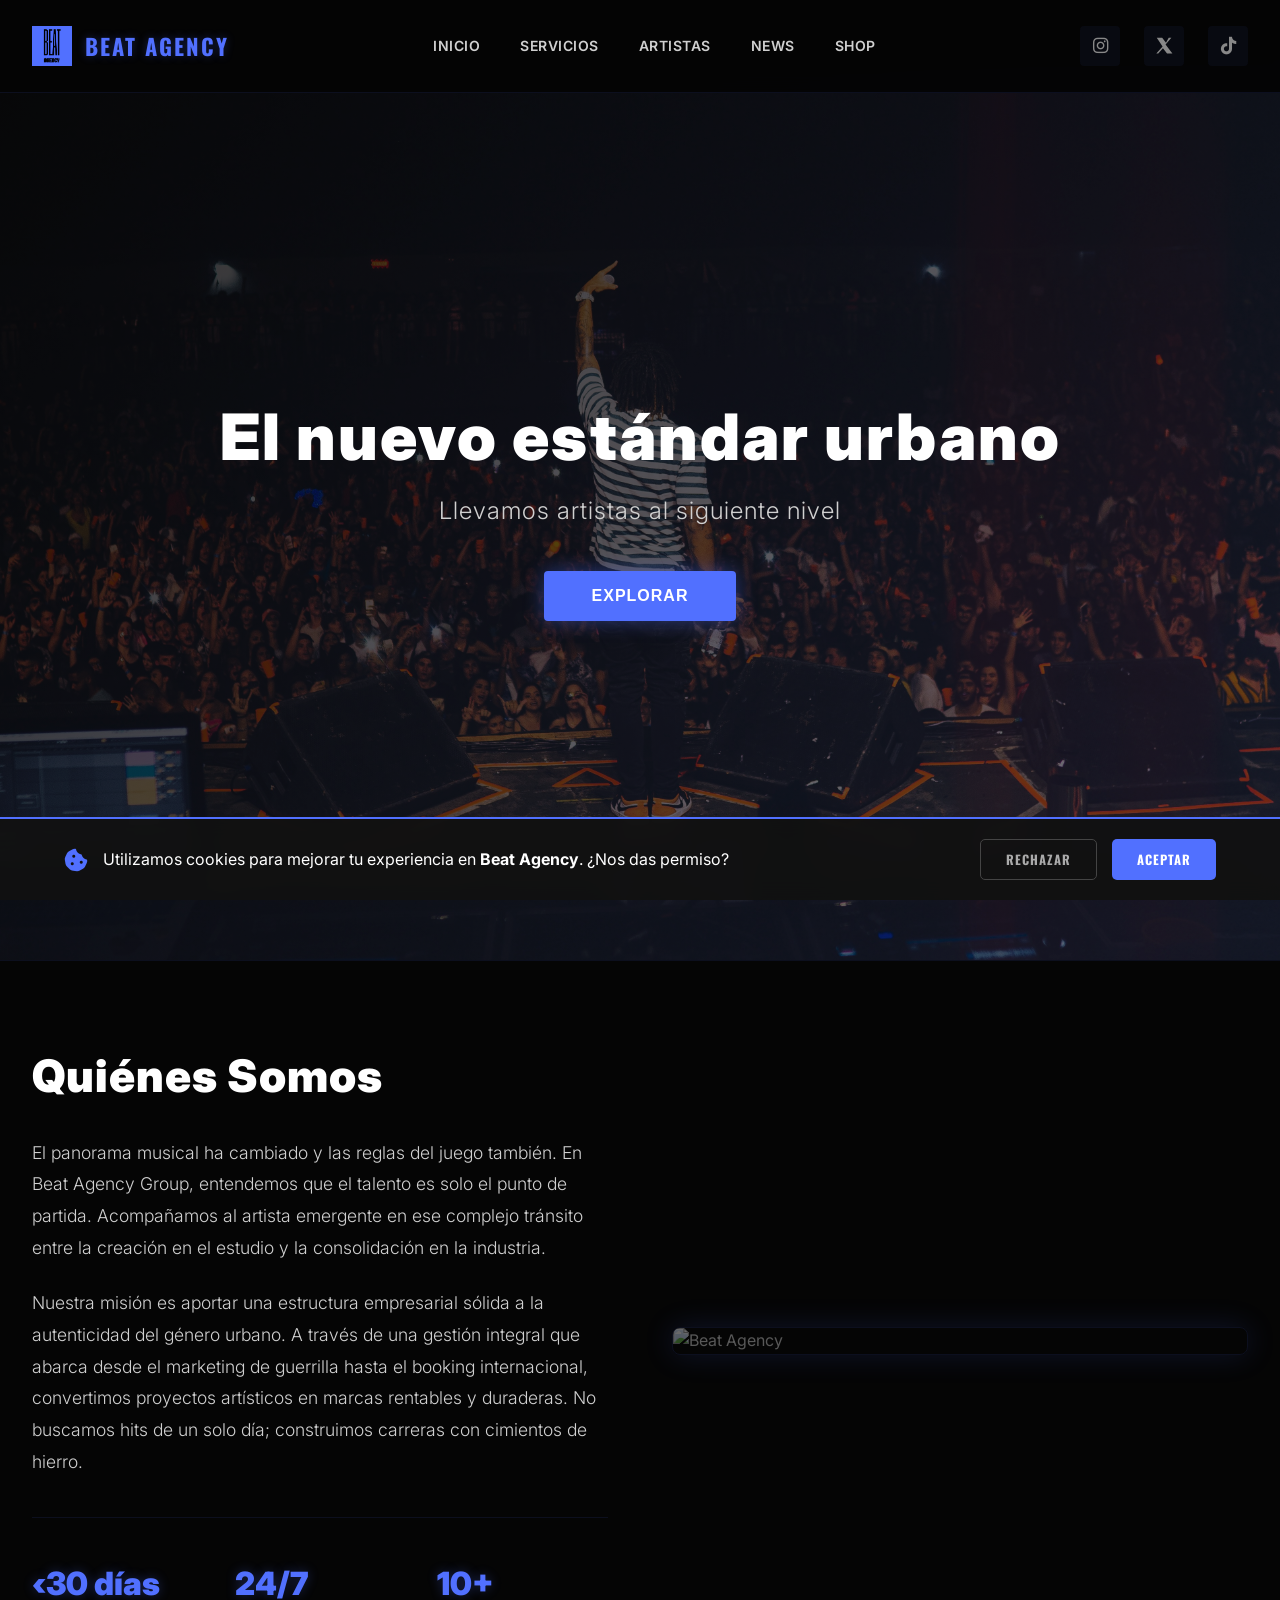
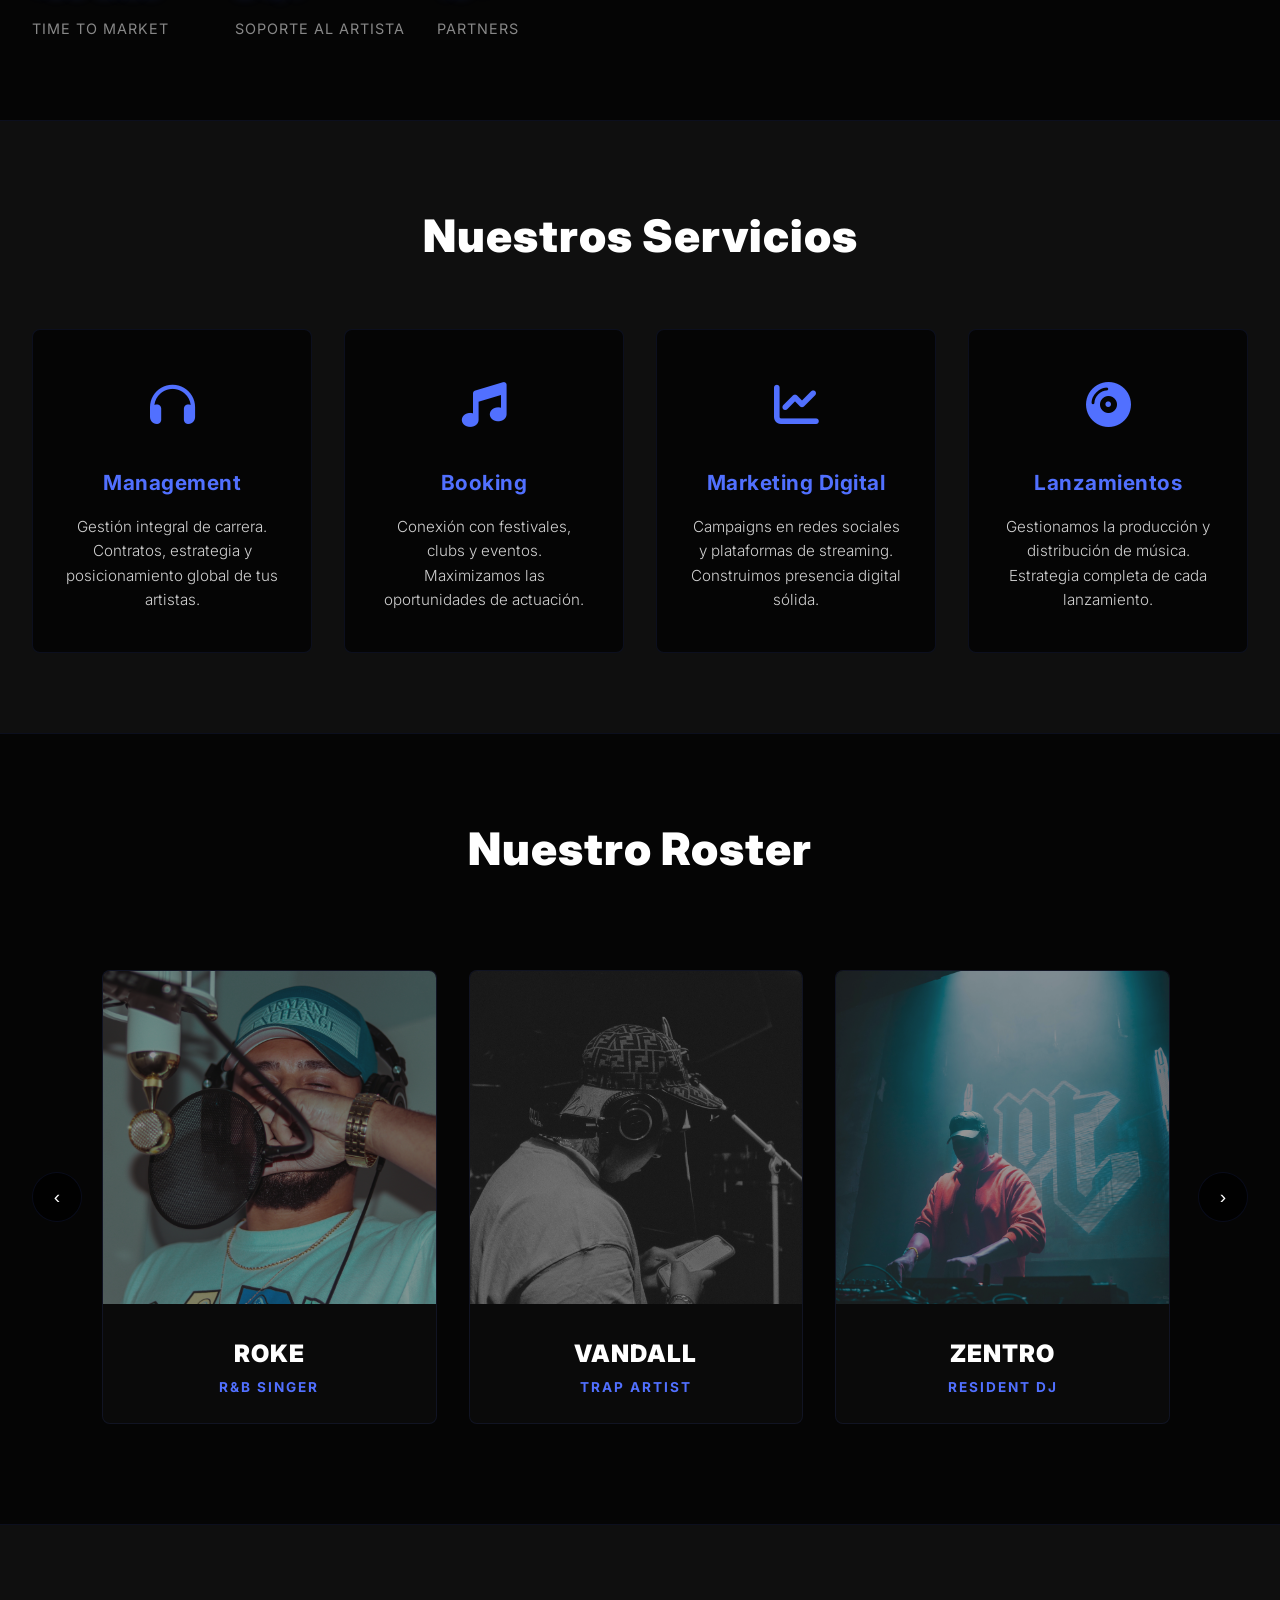
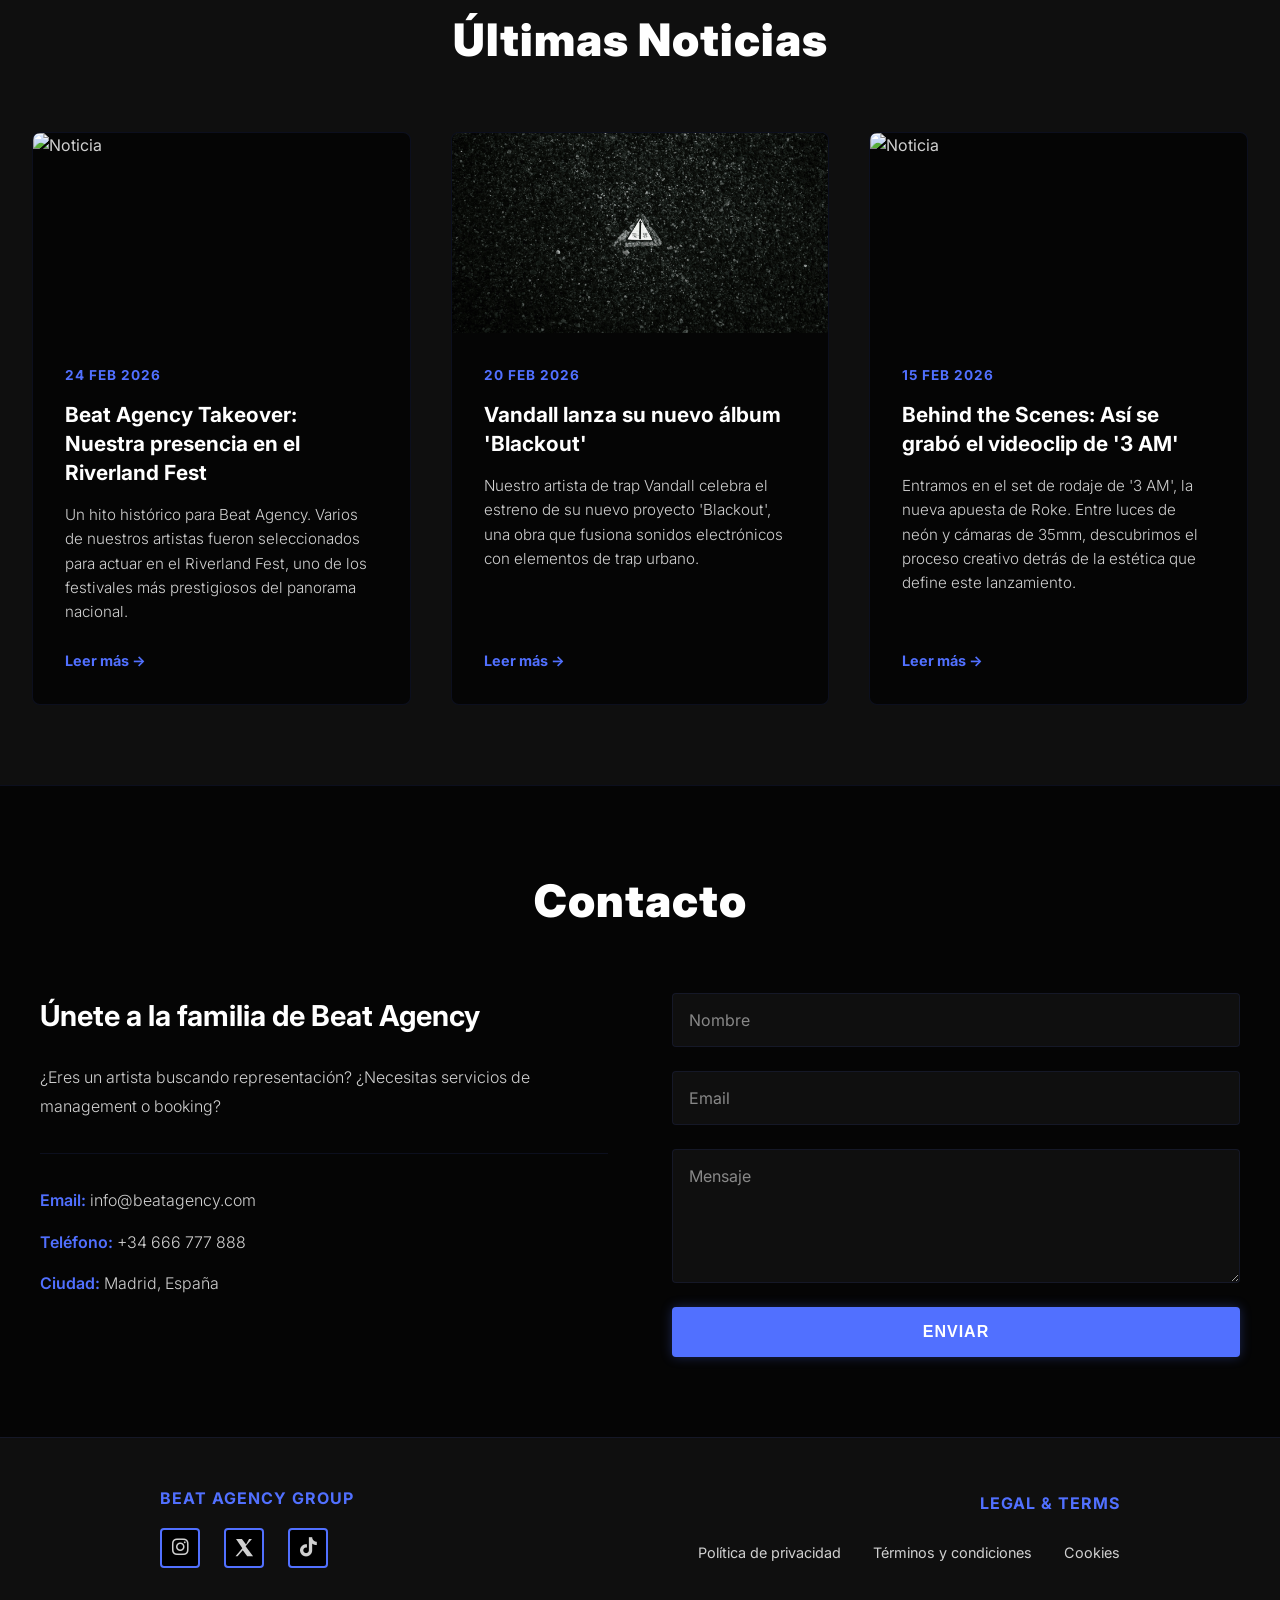
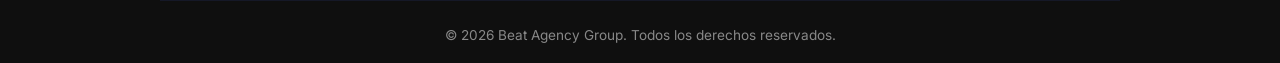
==== index.html @ 259084de "Create index.html" ====
<!DOCTYPE html>
<html lang="es">
<head>
  <meta charset="UTF-8">
  <meta name="viewport" content="width=device-width, initial-scale=1.0">
  <title>Beat Agency Group - Management Musical</title>
  <link href="https://fonts.googleapis.com/css2?family=Inter:wght@300;400;600;700;900&family=Montserrat:wght@300;400;600;700;900&family=Oswald:wght@400;700;900&display=swap" rel="stylesheet">
  <link rel="stylesheet" href="https://cdnjs.cloudflare.com/ajax/libs/font-awesome/6.4.0/css/all.min.css">
  <link rel="stylesheet" href="style3.css">
</head>
<body>
  <!-- Navigation -->
  <nav class="navbar">
    <div class="navbar-container">
      <!-- Logo Left -->
      <div class="navbar-logo-section">
        <a href="#hero" class="navbar-logo">
          <img src="/extras/logo.png" alt="Beat Agency Group" class="logo-img">
          <span class="logo-text">BEAT AGENCY</span>
        </a>
      </div>

      <!-- Menu Center -->
      <div class="navbar-menu-section">
        <input type="checkbox" id="hamburger-check" class="hamburger-check">
        <label for="hamburger-check" class="hamburger">
          <span></span>
          <span></span>
          <span></span>
        </label>
        <nav class="navbar-menu" id="navbar-menu">
          <a href="#hero" class="navbar-link">Inicio</a>
          <a href="#services" class="navbar-link">Servicios</a>
          <a href="#roster" class="navbar-link">Artistas</a>
          <a href="#news" class="navbar-link">News</a>
          <a href="tienda/shop.html" class="navbar-link">Shop</a>
        </nav>
      </div>

      <!-- Social Icons Right -->
      <div class="navbar-social-section">
        <div class="social-icons">
          <a href="#" class="social-icon" title="Instagram">
            <i class="fab fa-instagram"></i>
          </a>
          <a href="#" class="social-icon" title="X">
            <svg class="x-icon" viewBox="0 0 24 24" fill="currentColor">
              <path d="M18.244 2.25h3.308l-7.227 8.26 8.502 11.24h-6.657l-5.07-6.614-5.848 6.614H2.88l7.732-8.835L3.432 2.25H10.14l4.734 6.236z"/>
            </svg>
          </a>
          <a href="#" class="social-icon" title="TikTok">
            <i class="fab fa-tiktok"></i>
          </a>
        </div>
      </div>
    </div>
  </nav>

  <!-- Hero Section -->
  <section class="hero" id="hero">
    <div class="hero-slider">
      <div class="hero-slide active" style="background-image: url('/extras/hero.jpg')"></div>
    </div>
    <div class="hero-overlay"></div>
    <div class="hero-content">
      <h1 class="hero-title">El nuevo estándar urbano</h1>
      <p class="hero-subtitle">Llevamos artistas al siguiente nivel</p>
      <button class="hero-cta">Explorar</button>
    </div>
  </section>

  <!-- About Section -->
  <section class="about" id="about">
    <div class="about-container">
      <div class="about-text">
        <h2>Quiénes Somos</h2>
        <p>El panorama musical ha cambiado y las reglas del juego también. En Beat Agency Group, entendemos que el talento es solo el punto de partida. Acompañamos al artista emergente en ese complejo tránsito entre la creación en el estudio y la consolidación en la industria.</p>
        <p>Nuestra misión es aportar una estructura empresarial sólida a la autenticidad del género urbano. A través de una gestión integral que abarca desde el marketing de guerrilla hasta el booking internacional, convertimos proyectos artísticos en marcas rentables y duraderas. No buscamos hits de un solo día; construimos carreras con cimientos de hierro.</p>
        <div class="about-stats">
          <div class="stat">
            <span class="stat-number">&lsaquo;30 días</span>
            <span class="stat-label">Time to market</span>
          </div>
          <div class="stat">
            <span class="stat-number">24/7</span>
            <span class="stat-label">Soporte al artista</span>
          </div>
          <div class="stat">
            <span class="stat-number">10+</span>
            <span class="stat-label">Partners</span>
          </div>
        </div>
      </div>
      <div class="about-image">
        <img src="extras/intro.jpg" alt="Beat Agency">
      </div>
    </div>
  </section>

  <!-- Services Section -->
  <section class="services" id="services">
    <div class="services-container">
      <h2>Nuestros Servicios</h2>
      <div class="services-grid">
        <div class="service-item">
          <div class="service-icon"><i class="fas fa-headphones"></i></div>
          <h3>Management</h3>
          <p>Gestión integral de carrera. Contratos, estrategia y posicionamiento global de tus artistas.</p>
        </div>
        <div class="service-item">
          <div class="service-icon"><i class="fas fa-music"></i></div>
          <h3>Booking</h3>
          <p>Conexión con festivales, clubs y eventos. Maximizamos las oportunidades de actuación.</p>
        </div>
        <div class="service-item">
          <div class="service-icon"><i class="fas fa-chart-line"></i></div>
          <h3>Marketing Digital</h3>
          <p>Campaigns en redes sociales y plataformas de streaming. Construimos presencia digital sólida.</p>
        </div>
        <div class="service-item">
          <div class="service-icon"><i class="fas fa-compact-disc"></i></div>
          <h3>Lanzamientos</h3>
          <p>Gestionamos la producción y distribución de música. Estrategia completa de cada lanzamiento.</p>
        </div>
      </div>
    </div>
  </section>

  <!-- Roster Section -->
  <section class="roster-section" id="roster">
    <div class="roster-container">
        <h2 class="roster-title">Nuestro Roster</h2>
        
        <div class="carousel-wrapper">
            <button class="nav-btn prev">‹</button>
            
            <div class="carousel-track">
                <div class="artist-card">
                    <img src="extras/artistas/cantante1.jpg" alt="Roke">
                    <div class="artist-info">
                        <h3>ROKE</h3>
                        <p>R&B Singer</p>
                    </div>
                </div>

                <div class="artist-card">
                    <img src="extras/artistas/cantante2.jpg" alt="Vandall">
                    <div class="artist-info">
                        <h3>VANDALL</h3>
                        <p>Trap Artist</p>
                    </div>
                </div>

                <div class="artist-card">
                    <img src="extras/artistas/cantante3.jpg" alt="Zentro">
                    <div class="artist-info">
                        <h3>ZENTRO</h3>
                        <p>Resident DJ</p>
                    </div>
                </div>

                <div class="artist-card">
                    <img src="extras/artistas/cantante4.jpg" alt="Vix">
                    <div class="artist-info">
                        <h3>VIX</h3>
                        <p>Resident DJ</p>
                    </div>
                </div>

                <div class="artist-card">
                    <img src="extras/artistas/cantante5.jpg" alt="DRK">
                    <div class="artist-info">
                        <h3>DRK</h3>
                        <p>Producer</p>
                    </div>
                </div>

                <div class="artist-card">
                    <img src="extras/artistas/cantante6.jpg" alt="Zayd">
                    <div class="artist-info">
                        <h3>ZAYD</h3>
                        <p>Producer</p>
                    </div>
                </div>
            </div>

            <button class="nav-btn next">›</button>
        </div>
    </div>
  </section>

  <!-- News Section -->
  <section class="news" id="news">
    <div class="news-container">
      <h2>Últimas Noticias</h2>
      <div class="news-grid">
        <article class="news-card">
          <div class="news-image">
            <img src="extras/noticias/noticias1.jpg" alt="Noticia">
          </div>
          <div class="news-content">
            <span class="news-date">24 Feb 2026</span>
            <h3>Beat Agency Takeover: Nuestra presencia en el Riverland Fest</h3>
            <p>Un hito histórico para Beat Agency. Varios de nuestros artistas fueron seleccionados para actuar en el Riverland Fest, uno de los festivales más prestigiosos del panorama nacional.</p>
            <a href="noticias/noticia1.html" class="news-link">Leer más →</a>
          </div>
        </article>
        <article class="news-card">
          <div class="news-image">
            <img src="extras/noticias/blackout.jpg" alt="Noticia">
          </div>
          <div class="news-content">
            <span class="news-date">20 Feb 2026</span>
            <h3>Vandall lanza su nuevo álbum 'Blackout'</h3>
            <p>Nuestro artista de trap Vandall celebra el estreno de su nuevo proyecto 'Blackout', una obra que fusiona sonidos electrónicos con elementos de trap urbano.</p>
            <a href="noticias/noticia2.html" class="news-link">Leer más →</a>
          </div>
        </article>
        <article class="news-card">
          <div class="news-image">
            <img src="extras/noticias/noticias2.jpg" alt="Noticia">
          </div>
          <div class="news-content">
            <span class="news-date">15 Feb 2026</span>
            <h3>Behind the Scenes: Así se grabó el videoclip de '3 AM'</h3>
            <p>Entramos en el set de rodaje de '3 AM', la nueva apuesta de Roke. Entre luces de neón y cámaras de 35mm, descubrimos el proceso creativo detrás de la estética que define este lanzamiento.</p>
            <a href="noticias/noticia3.html" class="news-link">Leer más →</a>
          </div>
        </article>
      </div>
    </div>
  </section>

  <!-- Contact Section -->
  <section class="contact" id="contact">
    <div class="contact-container">
      <h2>Contacto</h2>
      <div class="contact-content">
        <div class="contact-info">
          <h3>Únete a la familia de Beat Agency</h3>
          <p>¿Eres un artista buscando representación? ¿Necesitas servicios de management o booking?</p>
          <div class="contact-details">
            <p><strong>Email:</strong> info@beatagency.com</p>
            <p><strong>Teléfono:</strong> +34 666 777 888</p>
            <p><strong>Ciudad:</strong> Madrid, España</p>
          </div>
        </div>
        <form class="contact-form">
          <input type="text" placeholder="Nombre" required>
          <input type="email" placeholder="Email" required>
          <textarea placeholder="Mensaje" rows="5" required></textarea>
          <button type="submit" class="form-submit">Enviar</button>
        </form>
      </div>
    </div>
  </section>

  <!-- Footer -->
  <footer class="footer">
    <div class="footer-container">
      <div class="footer-content">
        <h4>Beat Agency Group</h4>
        <div class="footer-social">
          <a href="#" title="Instagram"><i class="fab fa-instagram"></i></a>
          <a href="#" title="X">
            <svg class="x-icon" viewBox="0 0 24 24" fill="currentColor">
              <path d="M18.244 2.25h3.308l-7.227 8.26 8.502 11.24h-6.657l-5.07-6.614-5.848 6.614H2.88l7.732-8.835L3.432 2.25H10.14l4.734 6.236z"/>
            </svg>
          </a>
          <a href="#" title="TikTok"><i class="fab fa-tiktok"></i></a>
        </div>
      </div>
      <div class="footer-legal">
      <h4>Legal & Terms</h4>
      <a href="javascript:void(0)" onclick="openModal('privacidad')">Política de privacidad</a>
      <a href="javascript:void(0)" onclick="openModal('terminos')">Términos y condiciones</a>
      <a href="javascript:void(0)" onclick="openModal('cookies')">Cookies</a>
    </div>

    <div id="legalModal" class="modal-flotante">
      <div class="modal-contenido">
        <span class="cerrar-btn" onclick="closeModal()">&times;</span>
        <div id="modalBody"></div>
      </div>
    </div>
    </div>
    <div class="footer-bottom">
      <p>&copy; 2026 Beat Agency Group. Todos los derechos reservados.</p>
    </div>
  </footer>

  <!--Cookies-->
  <div id="cookie-banner" class="cookie-overlay">
    <div class="cookie-content">
        <div class="cookie-text">
            <i class="fas fa-cookie-bite"></i>
            <p>Utilizamos cookies para mejorar tu experiencia en <strong>Beat Agency</strong>. ¿Nos das permiso?</p>
        </div>
        <div class="cookie-buttons">
            <button id="reject-cookies" class="btn-cookie secondary">Rechazar</button>
            <button id="accept-cookies" class="btn-cookie primary">Aceptar</button>
        </div>
    </div>
</div>

  <script src="script.js"></script>
</body>
</html>
---- style3.css ----
/* style3.css - Beat Agency Group (Eko-inspired structure with Beat identity) */

:root {
  --main-blue: #5170ff;
  --bg-dark: #050505;
  --bg-secondary: #0f0f0f;
  --bg-tertiary: #1a1a1a;
  --text-primary: #ffffff;
  --text-secondary: #d0d0d0;
  --text-muted: #888888;
  --border-subtle: rgba(81, 112, 255, 0.1);
  --shadow-blue: rgba(81, 112, 255, 0.15);
}

* {
  margin: 0;
  padding: 0;
  box-sizing: border-box;
}

html {
  scroll-behavior: smooth;
}

body {
  font-family: 'Inter', 'Montserrat', sans-serif;
  background-color: var(--bg-dark);
  color: var(--text-secondary);
  line-height: 1.6;
  overflow-x: hidden;
}

/* Navigation */
.navbar {
  position: fixed;
  top: 0;
  left: 0;
  right: 0;
  width: 100%;
  z-index: 10000;
  background: rgba(5, 5, 5, 0.95);
  backdrop-filter: blur(10px);
  border-bottom: 1px solid var(--border-subtle);
  padding: 1rem 0;
  transition: all 0.3s ease;
}

.navbar-container {
  max-width: 1400px;
  margin: 0 auto;
  padding: 0 2rem;
  display: flex;
  justify-content: space-between;
  align-items: center;
  height: 60px;
}

/* Logo Section - Left */
.navbar-logo-section {
  flex: 0 0 auto;
}

.navbar-logo {
  font-size: 1.8rem;
  font-weight: 900;
  letter-spacing: 3px;
  color: var(--main-blue);
  text-shadow: 0 0 10px rgba(81, 112, 255, 0.3);
  text-decoration: none;
  transition: all 0.3s ease;
  display: flex;
  align-items: center;
  gap: 0.8rem;
}

.navbar-logo:hover {
  text-shadow: 0 0 20px rgba(81, 112, 255, 0.6);
}

.logo-img {
  height: 40px;
  width: auto;
  max-width: 50px;
  object-fit: contain;
  transition: all 0.3s ease;
  filter: brightness(1);
}

.navbar-logo:hover .logo-img {
  filter: brightness(1.2) drop-shadow(0 0 8px rgba(81, 112, 255, 0.6));
}

.logo-text {
  font-family: 'Oswald', 'Inter', sans-serif;
  font-weight: 700;
  font-size: 1.4rem;
  letter-spacing: 2px;
  text-transform: uppercase;
  color: var(--main-blue);
  text-shadow: 0 0 10px rgba(81, 112, 255, 0.3);
}

.navbar-logo:hover .logo-text {
  text-shadow: 0 0 20px rgba(81, 112, 255, 0.6);
}

/* Menu Section - Center */
.navbar-menu-section {
  flex: 1;
  display: flex;
  justify-content: center;
  align-items: center;
}

.navbar-menu {
  display: flex;
  gap: 2.5rem;
  align-items: center;
  list-style: none;
}

.navbar-link {
  color: var(--text-secondary);
  text-decoration: none;
  font-size: 14px;
  font-weight: 600;
  letter-spacing: 0.5px;
  text-transform: uppercase;
  transition: all 0.3s ease;
  position: relative;
}

.navbar-link::after {
  content: '';
  position: absolute;
  bottom: -4px;
  left: 0;
  width: 0;
  height: 2px;
  background: var(--main-blue);
  transition: width 0.3s ease;
}

.navbar-link:hover {
  color: var(--main-blue);
}

.navbar-link:hover::after {
  width: 100%;
}

/* Hamburger Menu */
.hamburger-check {
  display: none;
}

.hamburger {
  display: none;
  flex-direction: column;
  background: none;
  border: none;
  cursor: pointer;
  gap: 6px;
  padding: 0.5rem;
}

.hamburger span {
  width: 25px;
  height: 3px;
  background: var(--text-secondary);
  border-radius: 2px;
  transition: all 0.3s ease;
}

.hamburger-check:checked ~ .hamburger span:nth-child(1) {
  transform: rotate(45deg) translate(8px, 8px);
}

.hamburger-check:checked ~ .hamburger span:nth-child(2) {
  opacity: 0;
}

.hamburger-check:checked ~ .hamburger span:nth-child(3) {
  transform: rotate(-45deg) translate(7px, -7px);
}

.hamburger-check:checked ~ .navbar-menu {
  max-height: 300px;
}

/* Social Icons Section - Right */
.navbar-social-section {
  flex: 0 0 auto;
}

.social-icons {
  display: flex;
  gap: 1.5rem;
  align-items: center;
}

.social-icon {
  color: var(--text-muted);
  text-decoration: none;
  font-size: 1.1rem;
  transition: all 0.3s ease;
  display: flex;
  align-items: center;
  justify-content: center;
  width: 40px;
  height: 40px;
  border-radius: 4px;
  background: rgba(81, 112, 255, 0.05);
}

.x-icon {
  width: 1.1em;
  height: 1.1em;
  fill: currentColor;
}

.social-icon:hover {
  color: var(--main-blue);
  text-shadow: 0 0 8px rgba(81, 112, 255, 0.6);
  background: rgba(81, 112, 255, 0.15);
  transform: translateY(-2px);
}

/* Responsive - Tablet */
@media (max-width: 768px) {
  .navbar {
    padding: 0.8rem 0;
  }

  .navbar-container {
    height: auto;
  }

  .hamburger {
    display: flex;
  }

  .navbar-menu {
    position: absolute;
    top: 60px;
    left: 0;
    right: 0;
    background: var(--bg-secondary);
    width: 100%;
    flex-direction: column;
    gap: 0;
    border-top: 1px solid var(--border-subtle);
    max-height: 0;
    overflow: hidden;
    transition: max-height 0.3s ease;
  }

  .navbar-link {
    display: block;
    padding: 1rem 2rem;
    width: 100%;
    font-size: 15px;
  }

  .navbar-link::after {
    display: none;
  }

  .social-icons {
    gap: 1rem;
  }

  .social-icon {
    width: 35px;
    height: 35px;
    font-size: 1rem;
  }
}

/* Responsive - Mobile */
@media (max-width: 480px) {
  .navbar-logo {
    font-size: 1.4rem;
    letter-spacing: 2px;
  }

  .navbar-container {
    padding: 0 1rem;
  }

  .navbar-menu {
    top: 50px;
  }

  .navbar-link {
    padding: 0.8rem 1.5rem;
    font-size: 13px;
  }

  .social-icons {
    gap: 0.8rem;
  }

  .social-icon {
    width: 32px;
    height: 32px;
    font-size: 0.9rem;
  }
}

/* Hero Section */
.hero {
  position: relative;
  height: 100vh;
  width: 100%;
  margin-top: 60px;
  display: flex;
  align-items: center;
  justify-content: center;
  overflow: hidden;
}

.hero::after {
  content: '';
  position: absolute;
  top: 0;
  left: 0;
  width: 100%;
  height: 100%;
  background-color: rgba(0, 0, 0, 0.45);
  z-index: 2;
  pointer-events: none;
}

.hero-slider {
  position: absolute;
  top: 0;
  left: 0;
  width: 100%;
  height: 100%;
  z-index: 1;
}

.hero-slide {
  position: absolute;
  top: 0;
  left: 0;
  width: 100%;
  height: 100%;
  background-size: cover;
  background-position: center;
  opacity: 1;
}

.hero-slide.active {
  opacity: 1;
}

.hero-overlay {
  position: absolute;
  top: 0;
  left: 0;
  width: 100%;
  height: 100%;
  background: linear-gradient(135deg, rgba(5, 5, 5, 0.7) 0%, rgba(81, 112, 255, 0.15) 100%);
  z-index: 2;
}

.hero-content {
  position: relative;
  z-index: 3;
  text-align: center;
  color: var(--text-primary);
  animation: fadeInUp 0.8s ease;
}

.hero-title {
  font-size: 4rem;
  font-weight: 900;
  letter-spacing: 2px;
  margin-bottom: 1rem;
  line-height: 1.2;
}

.hero-subtitle {
  font-size: 1.5rem;
  font-weight: 300;
  color: var(--text-secondary);
  margin-bottom: 2.5rem;
  letter-spacing: 1px;
}

.hero-cta {
  background: var(--main-blue);
  color: var(--text-primary);
  border: none;
  padding: 1rem 3rem;
  font-size: 1rem;
  font-weight: 700;
  letter-spacing: 1px;
  cursor: pointer;
  border-radius: 4px;
  transition: all 0.3s ease;
  box-shadow: 0 0 20px rgba(81, 112, 255, 0.4);
  text-transform: uppercase;
}

.hero-cta:hover {
  box-shadow: 0 0 40px rgba(81, 112, 255, 0.7);
  transform: translateY(-3px);
}

/* About Section */
.about {
  padding: 5rem 2rem;
  background: var(--bg-dark);
  border-top: 1px solid var(--border-subtle);
  border-bottom: 1px solid var(--border-subtle);
}

.about-container {
  max-width: 1400px;
  margin: 0 auto;
  display: grid;
  grid-template-columns: 1fr 1fr;
  gap: 4rem;
  align-items: center;
}

.about-text h2 {
  font-size: 2.8rem;
  font-weight: 900;
  margin-bottom: 1.5rem;
  color: var(--text-primary);
  letter-spacing: 1px;
}

.about-text p {
  font-size: 1.1rem;
  color: var(--text-secondary);
  margin-bottom: 1.5rem;
  line-height: 1.8;
  font-weight: 300;
}

.about-stats {
  display: grid;
  grid-template-columns: repeat(3, 1fr);
  gap: 2rem;
  margin-top: 2.5rem;
  padding-top: 2.5rem;
  border-top: 1px solid var(--border-subtle);
}

.stat {
  display: flex;
  flex-direction: column;
  gap: 0.5rem;
}

.stat-number {
  font-size: 2rem;
  font-weight: 900;
  color: var(--main-blue);
  text-shadow: 0 0 12px rgba(81, 112, 255, 0.3);
}

.stat-label {
  font-size: 0.9rem;
  color: var(--text-muted);
  letter-spacing: 1px;
  text-transform: uppercase;
}

.about-image {
  position: relative;
  border-radius: 8px;
  overflow: hidden;
  border: 1px solid var(--border-subtle);
  box-shadow: 0 0 30px var(--shadow-blue);
}

.about-image img {
  width: 100%;
  height: auto;
  display: block;
  transition: transform 0.6s ease;
   filter: brightness(40%) contrast(90%);
}

.about-image:hover img {
  transform: scale(1.05);
}

/* Services Section */
.services {
  padding: 5rem 2rem;
  background: var(--bg-secondary);
}

.services-container {
  max-width: 1400px;
  margin: 0 auto;
}

.services-container h2 {
  font-size: 2.8rem;
  font-weight: 900;
  text-align: center;
  margin-bottom: 3.5rem;
  color: var(--text-primary);
  letter-spacing: 1px;
}

.services-grid {
  display: grid;
  grid-template-columns: repeat(auto-fit, minmax(280px, 1fr));
  gap: 2rem;
}

.service-item {
  background: var(--bg-dark);
  padding: 2.5rem 2rem;
  border-radius: 8px;
  border: 1px solid var(--border-subtle);
  text-align: center;
  transition: all 0.3s ease;
}

.service-item:hover {
  border-color: var(--main-blue);
  box-shadow: 0 0 20px var(--shadow-blue);
  transform: translateY(-4px);
}

.service-icon {
  font-size: 2.8rem;
  margin-bottom: 1.5rem;
  transition: transform 0.3s ease;
  color: var(--main-blue);
}

.service-item:hover .service-icon {
  transform: scale(1.15) rotate(-5deg);
}

.service-item h3 {
  font-size: 1.3rem;
  font-weight: 700;
  color: var(--main-blue);
  margin-bottom: 1rem;
  letter-spacing: 0.5px;
}

.service-item p {
  color: var(--text-secondary);
  font-size: 0.95rem;
  line-height: 1.6;
  font-weight: 300;
}

/* Roster Section */
.roster-section {
    background-color: var(--bg-dark); 
    padding: 5rem 2rem; 
    color: var(--text-primary);
    overflow: hidden;
    border-top: 1px solid var(--border-subtle);
    border-bottom: 1px solid var(--border-subtle);
}

.roster-title {
    text-align: center;
    font-size: 2.8rem; 
    font-weight: 900; 
    margin-bottom: 4rem;
    letter-spacing: 1px; 
    color: var(--text-primary);
}

.carousel-wrapper {
    display: flex;
    align-items: center;
    justify-content: center;
    position: relative;
    max-width: 1400px; 
    margin: 0 auto;
    padding: 0 70px; 
}

.carousel-track {
    display: flex;
    gap: 2rem; 
    white-space: nowrap;
    overflow-x: hidden;
    width: 100%;
    padding: 20px 0;
}

.carousel-track::-webkit-scrollbar { display: none; }

.artist-card {
    width: calc((100% / 3) - 1.5rem); 
    flex-shrink: 0;
    background: #0a0a0a; 
    border-radius: 8px; 
    overflow: hidden;
    transition: all 0.3s ease;
    border: 1px solid var(--border-subtle);
}

@media (max-width: 768px) {
    .artist-card {
        width: calc(100% - 40px);
    }
}

.artist-card:hover {
    transform: translateY(-10px);
    border-color: var(--main-blue);
    box-shadow: 0 0 30px var(--shadow-blue); /* Mismo efecto que about-image */
}

.artist-card img {
    width: 100%;
    aspect-ratio: 1/1;
    object-fit: cover;
    filter: brightness(60%) contrast(90%); /* Similar al filtro de About */
    transition: transform 0.6s ease;
}

.artist-card:hover img {
    transform: scale(1.05);
    filter: brightness(100%) contrast(100%);
}

.artist-info {
    padding: 1.5rem;
    text-align: center; 
    display: flex;
    flex-direction: column;
    align-items: center; 
    justify-content: center;
    gap: 0.2rem; 
}

.artist-info h3 {
    margin: 0;
    font-size: 1.5rem;
    font-weight: 900;
    letter-spacing: 1px;
    color: var(--text-primary);
    text-transform: uppercase;
}

.artist-info p {
    color: var(--main-blue);
    margin: 0;
    font-weight: 700;
    text-transform: uppercase;
    font-size: 0.85rem;
    letter-spacing: 2px;
}

.nav-btn {
    position: absolute; 
    top: 50%;
    transform: translateY(-50%);
    background: rgba(0, 0, 0, 0.8); 
    border: 1px solid var(--border-subtle);
    color: var(--text-primary);
    font-size: 1.2rem;
    
    width: 50px;
    height: 50px;
    border-radius: 50%; 
    
    display: flex;
    align-items: center;
    justify-content: center;
    cursor: pointer;
    transition: all 0.3s ease;
    z-index: 20;
}

.prev { left: 0; }
.next { right: 0; }

.nav-btn:hover {
    background: var(--main-blue);
    color: white;
    border-color: var(--main-blue);
    box-shadow: 0 0 15px var(--shadow-blue);
}

/* News Section */
.news {
  padding: 5rem 2rem;
  background: var(--bg-secondary);
}

.news-container {
  max-width: 1400px;
  margin: 0 auto;
}

.news-container h2 {
  font-size: 2.8rem;
  font-weight: 900;
  text-align: center;
  margin-bottom: 3.5rem;
  color: var(--text-primary);
  letter-spacing: 1px;
}

.news-grid {
  display: grid;
  grid-template-columns: repeat(auto-fit, minmax(350px, 1fr));
  gap: 2.5rem;
}

.news-card {
  background: var(--bg-dark);
  border-radius: 8px;
  overflow: hidden;
  border: 1px solid var(--border-subtle);
  transition: all 0.3s ease;
  display: flex;
  flex-direction: column;
}

.news-card:hover {
  border-color: var(--main-blue);
  box-shadow: 0 0 20px var(--shadow-blue);
  transform: translateY(-5px);
}

.news-image {
  width: 100%;
  height: 200px;
  overflow: hidden;
  position: relative;
}

.news-image img {
  width: 100%;
  height: 100%;
  object-fit: cover;
  transition: transform 0.6s ease;
}

.news-card:hover .news-image img {
  transform: scale(1.05);
}

.news-content {
  padding: 2rem;
  display: flex;
  flex-direction: column;
  flex: 1;
}

.news-date {
  font-size: 0.85rem;
  color: var(--main-blue);
  font-weight: 700;
  letter-spacing: 1px;
  text-transform: uppercase;
  margin-bottom: 0.8rem;
}

.news-card h3 {
  font-size: 1.3rem;
  font-weight: 700;
  color: var(--text-primary);
  margin-bottom: 1rem;
  line-height: 1.4;
}

.news-card p {
  color: var(--text-secondary);
  font-size: 0.95rem;
  line-height: 1.6;
  margin-bottom: 1.5rem;
  flex: 1;
  font-weight: 300;
}

.news-link {
  color: var(--main-blue);
  text-decoration: none;
  font-weight: 700;
  font-size: 0.9rem;
  transition: all 0.3s ease;
  display: inline-block;
}

.news-link:hover {
  transform: translateX(8px);
}

/* Contact Section */
.contact {
  padding: 5rem 2rem;
  background: var(--bg-dark);
  border-top: 1px solid var(--border-subtle);
}

.contact-container {
  max-width: 1200px;
  margin: 0 auto;
}

.contact-container h2 {
  font-size: 2.8rem;
  font-weight: 900;
  text-align: center;
  margin-bottom: 3.5rem;
  color: var(--text-primary);
  letter-spacing: 1px;
}

.contact-content {
  display: grid;
  grid-template-columns: 1fr 1fr;
  gap: 4rem;
}

.contact-info h3 {
  font-size: 1.8rem;
  font-weight: 700;
  color: var(--text-primary);
  margin-bottom: 1.5rem;
}

.contact-info p {
  color: var(--text-secondary);
  font-size: 1rem;
  margin-bottom: 1rem;
  line-height: 1.8;
  font-weight: 300;
}

.contact-details {
  border-top: 1px solid var(--border-subtle);
  margin-top: 2rem;
  padding-top: 2rem;
}

.contact-details p {
  margin-bottom: 0.8rem;
}

.contact-details strong {
  color: var(--main-blue);
  font-weight: 600;
}

.contact-form {
  display: flex;
  flex-direction: column;
  gap: 1.5rem;
}

.contact-form input,
.contact-form textarea {
  background: var(--bg-secondary);
  border: 1px solid var(--border-subtle);
  border-radius: 4px;
  padding: 1rem;
  color: var(--text-primary);
  font-size: 1rem;
  font-family: inherit;
  transition: all 0.3s ease;
}

.contact-form input::placeholder,
.contact-form textarea::placeholder {
  color: var(--text-muted);
}

.contact-form input:focus,
.contact-form textarea:focus {
  outline: none;
  border-color: var(--main-blue);
  box-shadow: 0 0 12px rgba(81, 112, 255, 0.3);
  background: var(--bg-tertiary);
}

.form-submit {
  background: var(--main-blue);
  color: var(--text-primary);
  border: none;
  padding: 1rem;
  font-size: 1rem;
  font-weight: 700;
  letter-spacing: 1px;
  cursor: pointer;
  border-radius: 4px;
  transition: all 0.3s ease;
  box-shadow: 0 0 12px rgba(81, 112, 255, 0.3);
  text-transform: uppercase;
}

.form-submit:hover {
  box-shadow: 0 0 24px rgba(81, 112, 255, 0.6);
  transform: translateY(-2px);
}

/* Footer */
.footer {
  background: var(--bg-secondary);
  border-top: 1px solid var(--border-subtle);
  padding: 3rem 10rem 1rem;
}

.footer-container {
  max-width: 1400px;
  margin: 0 auto;
  display: grid;
  grid-template-columns: 1fr auto;
  gap: 2rem;
  margin-bottom: 2rem;
}

.footer-content h4,
.footer-links h4,
.footer-legal h4 {
  font-size: 1rem;
  font-weight: 700;
  color: var(--main-blue);
  margin-bottom: 1rem;
  letter-spacing: 1px;
  text-transform: uppercase;
}

.footer-content p {
  color: var(--text-secondary);
  font-size: 0.9rem;
  margin-bottom: 1rem;
  line-height: 1.6;
  font-weight: 300;
}

.footer-social {
  display: flex;
  gap: 1.5rem;
  margin-top: 1rem;
}

.footer-social a {
  color: var(--text-secondary);
  text-decoration: none;
  font-size: 1.2rem;
  transition: all 0.3s ease;
  border: 2px solid var(--main-blue);
  background-color: #000000;
  width: 40px;
  height: 40px;
  display: flex;
  align-items: center;
  justify-content: center;
  border-radius: 4px;
}

.footer-links a,
.footer-legal a {
  color: var(--text-secondary);
  text-decoration: none;
  font-size: 0.9rem;
  transition: all 0.3s ease;
}

.footer-social a:hover {
  background-color: var(--main-blue);
  color: var(--text-primary);
}

.footer-links a:hover,
.footer-legal a:hover {
  color: var(--main-blue);
}

.footer-links,
.footer-legal {
  display: flex;
  flex-wrap: wrap;
  gap: 0.5rem 2rem;
  align-items: center;
  margin-left: auto;
  justify-content: flex-end;
  text-align: right;
}

.footer-legal h4 {
  flex-basis: 100%;
  margin-bottom: 0.5rem;
}

.footer-legal a {
  display: inline-block;
  margin-right: 0;
  padding-bottom: 0;
  margin-bottom: 0;
}

.footer-bottom {
  border-top: 1px solid var(--border-subtle);
  padding-top: 1.5rem;
  text-align: center;
  color: var(--text-muted);
  font-size: 0.85rem;
}

.modal-flotante {
  display: none;
  position: fixed;
  z-index: 9999;
  left: 0;
  top: 0;
  width: 100%;
  height: 100%;
  background: rgba(0,0,0,0.9);
  backdrop-filter: blur(10px);
}

.modal-contenido {
  background: #111;
  color: #fff;
  margin: 5% auto;
  margin-top: 10%; 
  padding: 40px;
  border: 1px solid #5170ff;
  width: 80%;
  max-width: 1200px;
  border-radius: 7px;
  position: relative;
  font-family: sans-serif;
  max-height: 75vh; 
  overflow-y: auto; 
}

.modal-contenido::-webkit-scrollbar {
  width: 8px;
}
.modal-contenido::-webkit-scrollbar-thumb {
  background: #5170ff;
  border-radius: 10px;
}

.cerrar-btn {
  position: absolute;
  right: 20px;
  top: 10px;
  color: #5170ff;
  font-size: 40px;
  cursor: pointer;
}

#modalBody h2 {
  color: #5170ff;
  margin-top: 0;
}

/* Animations */
@keyframes fadeInUp {
  from {
    opacity: 0;
    transform: translateY(30px);
  }
  to {
    opacity: 1;
    transform: translateY(0);
  }
}

/* Responsive */
@media (max-width: 1024px) {
  .about-container {
    grid-template-columns: 1fr;
    gap: 2rem;
  }

  .about-stats {
    grid-template-columns: 1fr;
  }

  .contact-content {
    grid-template-columns: 1fr;
    gap: 2rem;
  }

  .hero-title {
    font-size: 3rem;
  }
}

@media (max-width: 768px) {
  .navbar-menu {
    gap: 1.5rem;
    font-size: 0.8rem;
  }

  .hero {
    margin-top: 50px;
  }

  .hero-title {
    font-size: 2rem;
  }

  .hero-subtitle {
    font-size: 1.1rem;
  }

  .services-container h2,
  .roster-container h2,
  .news-container h2,
  .contact-container h2,
  .about-text h2 {
    font-size: 2rem;
  }

  .roster-grid,
  .services-grid,
  .news-grid {
    grid-template-columns: 1fr;
  }

  .about-text p {
    font-size: 1rem;
  }

  .hero-cta {
    padding: 0.8rem 2rem;
  }
}

@media (max-width: 480px) {
  .navbar-logo {
    font-size: 1.3rem;
  }

  .navbar-menu {
    gap: 0.8rem;
  }

  .navbar-link {
    font-size: 0.75rem;
  }

  .contact-link {
    padding: 0.5rem 1rem;
    font-size: 0.7rem;
  }

  .hero-title {
    font-size: 1.4rem;
    letter-spacing: 1px;
  }

  .hero-subtitle {
    font-size: 0.9rem;
  }

  .hero-cta {
    padding: 0.7rem 1.5rem;
    font-size: 0.85rem;
  }

  .services-container h2,
  .roster-container h2,
  .news-container h2,
  .contact-container h2,
  .about-text h2 {
    font-size: 1.4rem;
    margin-bottom: 2rem;
  }

  .about-text p {
    font-size: 0.9rem;
  }

  .about-stats {
    gap: 1rem;
  }

  .stat-number {
    font-size: 1.5rem;
  }

  .stat-label {
    font-size: 0.75rem;
  }

  .padding:calc(3rem 1rem),
  
  .about,
  .services,
  .roster,
  .news,
  .contact,
  .footer {
    padding: 3rem 1rem;
  }

  .footer-container {
    gap: 1rem;
  }

  .service-icon {
    font-size: 2rem;
  }

  .contact-form {
    gap: 1rem;
  }
}

/* --- Banner de Cookies --- */
.cookie-overlay {
    position: fixed;
    bottom: -100px; /* Escondido al inicio */
    left: 0;
    width: 100%;
    background: rgba(17, 17, 17, 0.95);
    backdrop-filter: blur(10px);
    border-top: 2px solid #5170ff;
    padding: 20px 5%;
    z-index: 9999;
    transition: bottom 0.5s cubic-bezier(0.175, 0.885, 0.32, 1.275);
}

/* Clase para mostrarlo */
.cookie-overlay.show {
    bottom: 0;
}

.cookie-content {
    display: flex;
    justify-content: space-between;
    align-items: center;
    max-width: 1200px;
    margin: 0 auto;
    flex-wrap: wrap;
    gap: 20px;
}

.cookie-text {
    display: flex;
    align-items: center;
    gap: 15px;
    color: #fff;
}

.cookie-text i {
    color: #5170ff;
    font-size: 1.5rem;
}

.cookie-buttons {
    display: flex;
    gap: 15px;
}

/* Botones */
.btn-cookie {
    padding: 10px 25px;
    border-radius: 5px;
    font-family: 'Oswald', sans-serif;
    text-transform: uppercase;
    font-weight: bold;
    cursor: pointer;
    transition: 0.3s;
    font-size: 0.8rem;
    letter-spacing: 1px;
}

.btn-cookie.primary {
    background: #5170ff;
    border: none;
    color: white;
}

.btn-cookie.primary:hover {
    background: #fff;
    color: #5170ff;
}

.btn-cookie.secondary {
    background: transparent;
    border: 1px solid #444;
    color: #aaa;
}

.btn-cookie.secondary:hover {
    border-color: #fff;
    color: #fff;
}

/* Responsivo para móviles */
@media (max-width: 600px) {
    .cookie-content {
        flex-direction: column;
        text-align: center;
    }
}
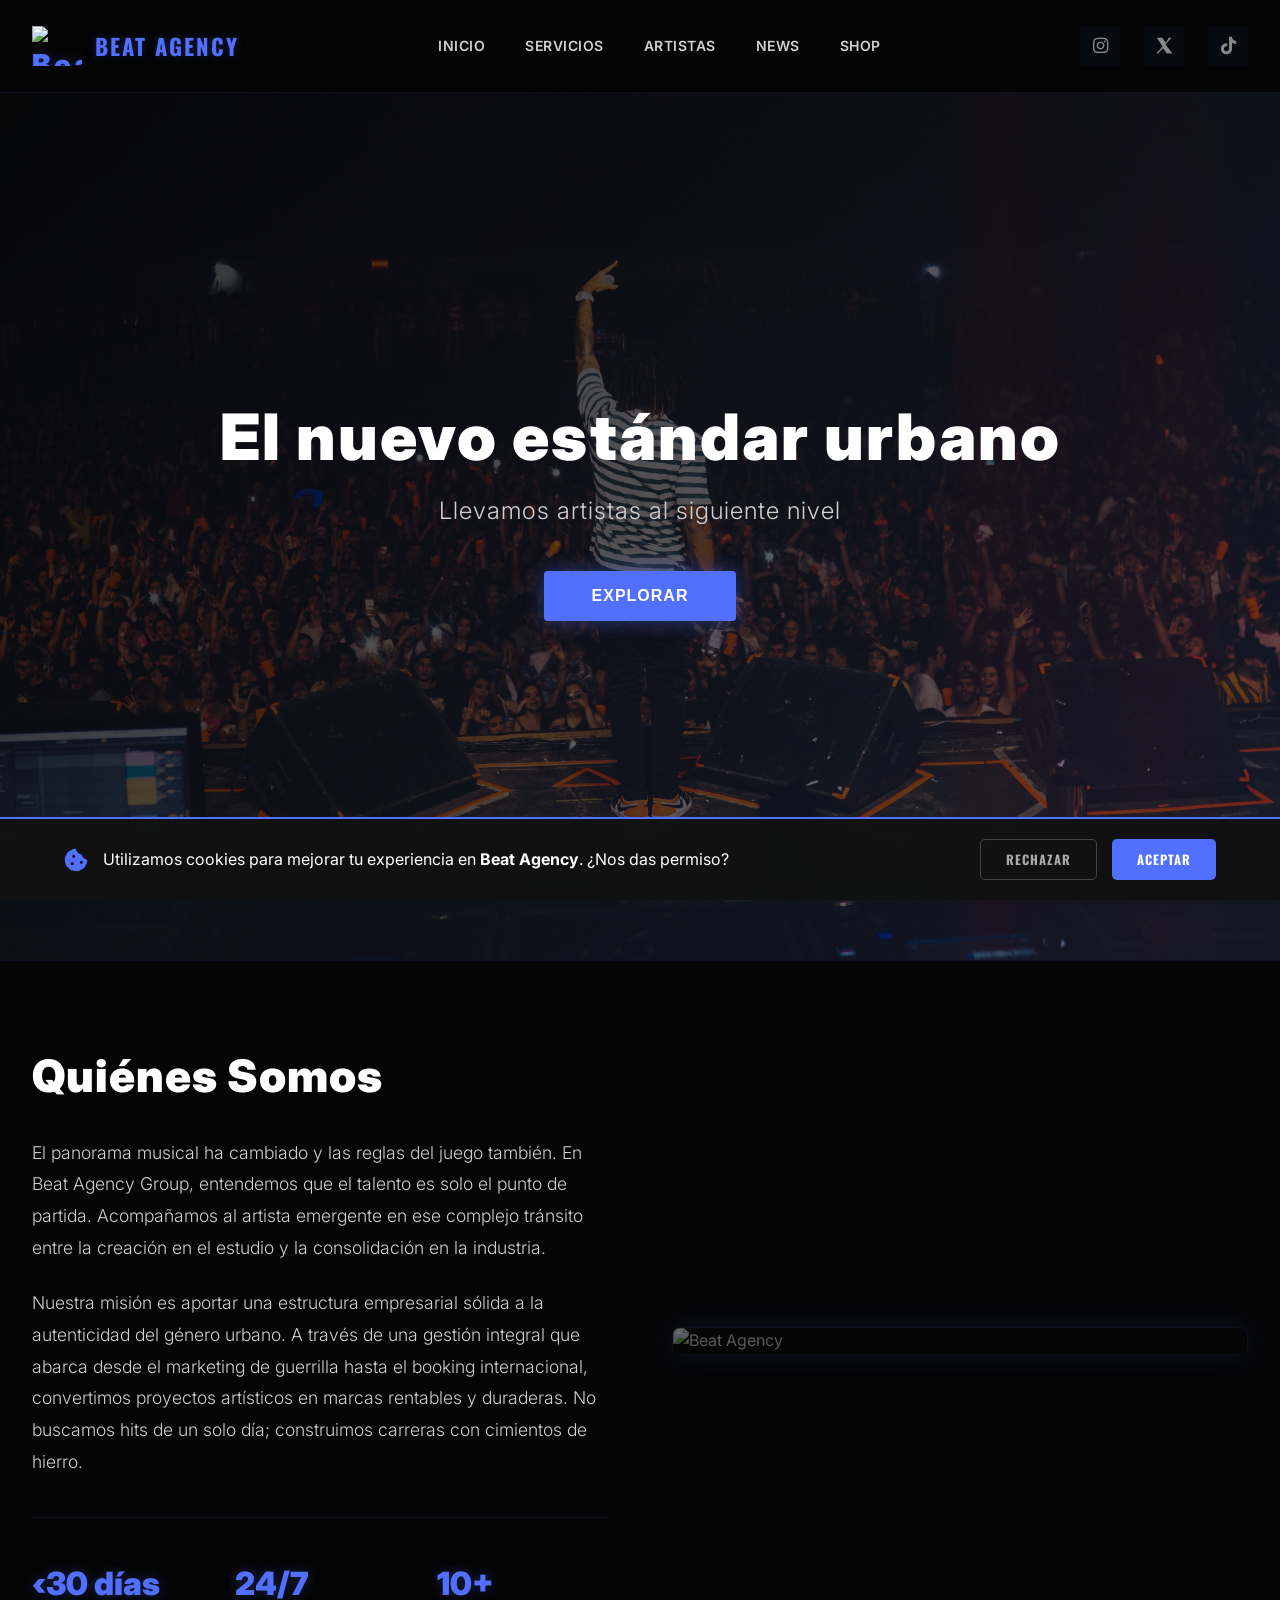
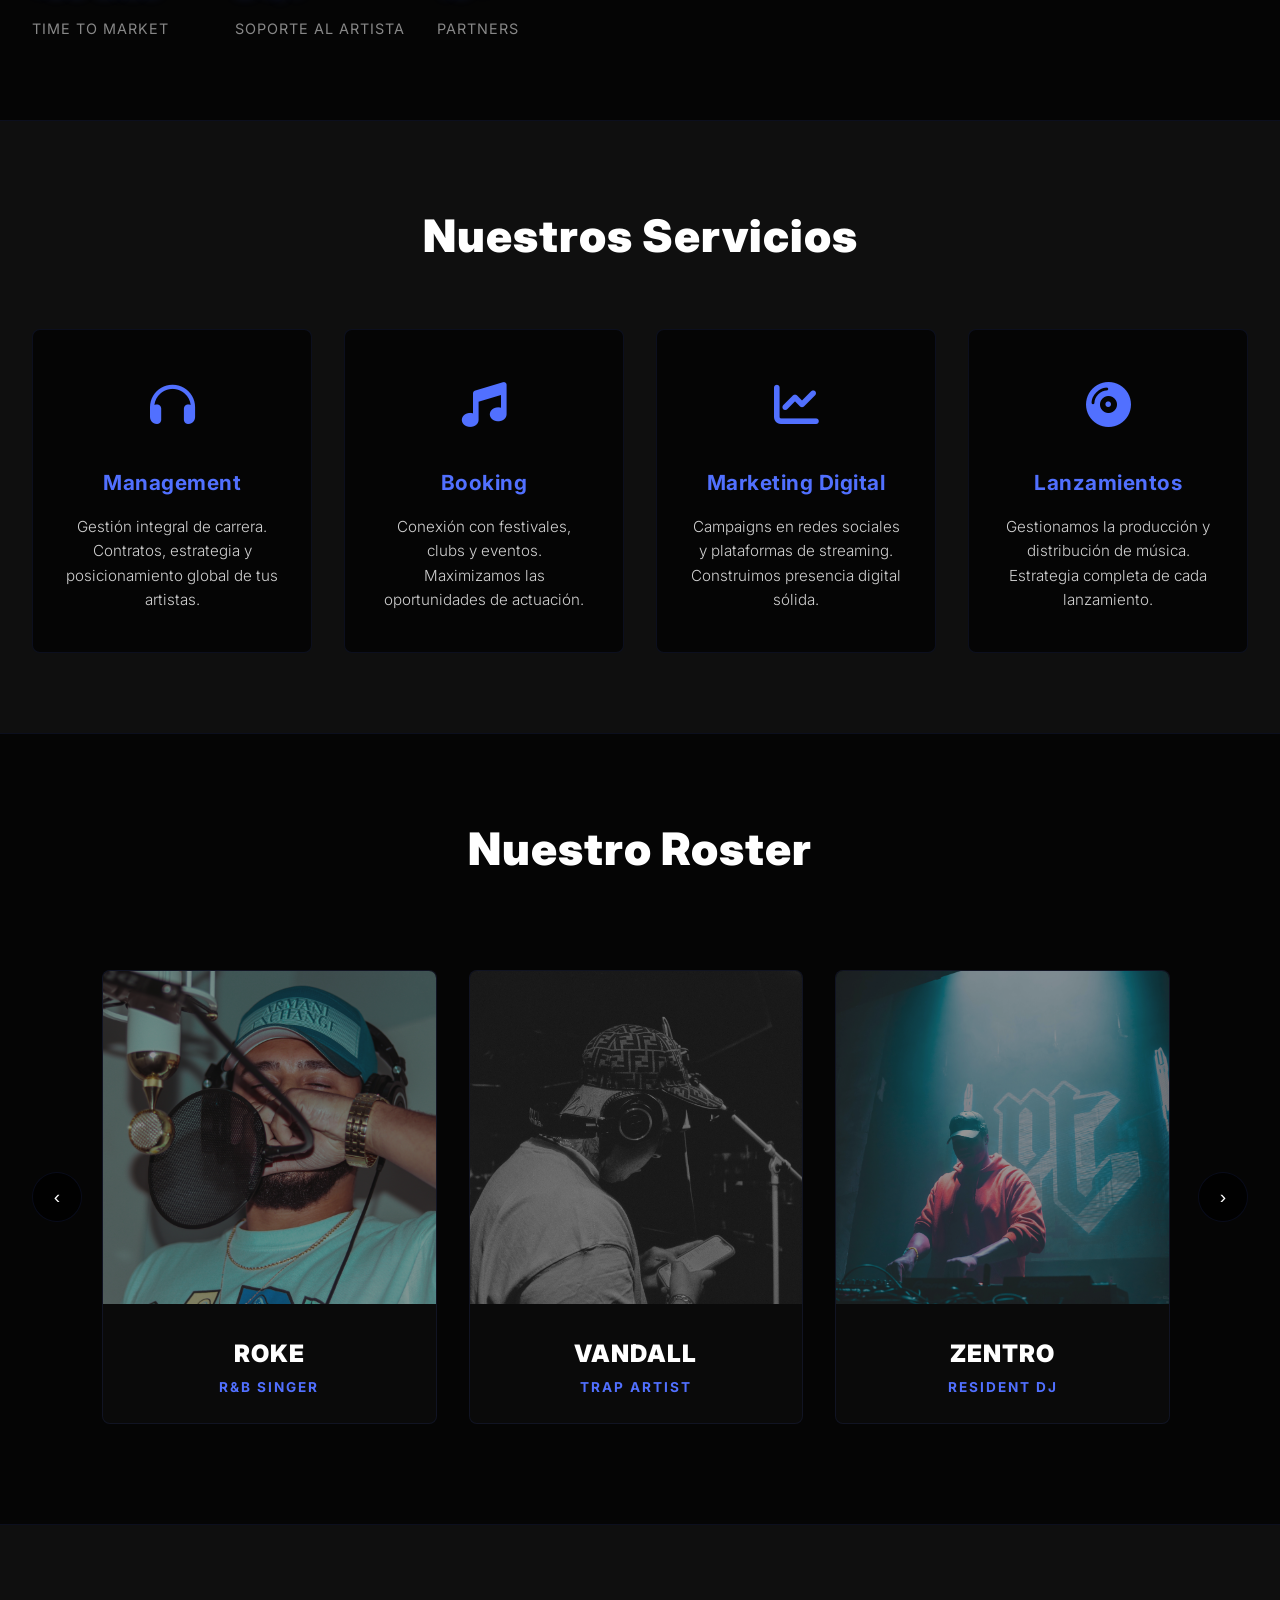
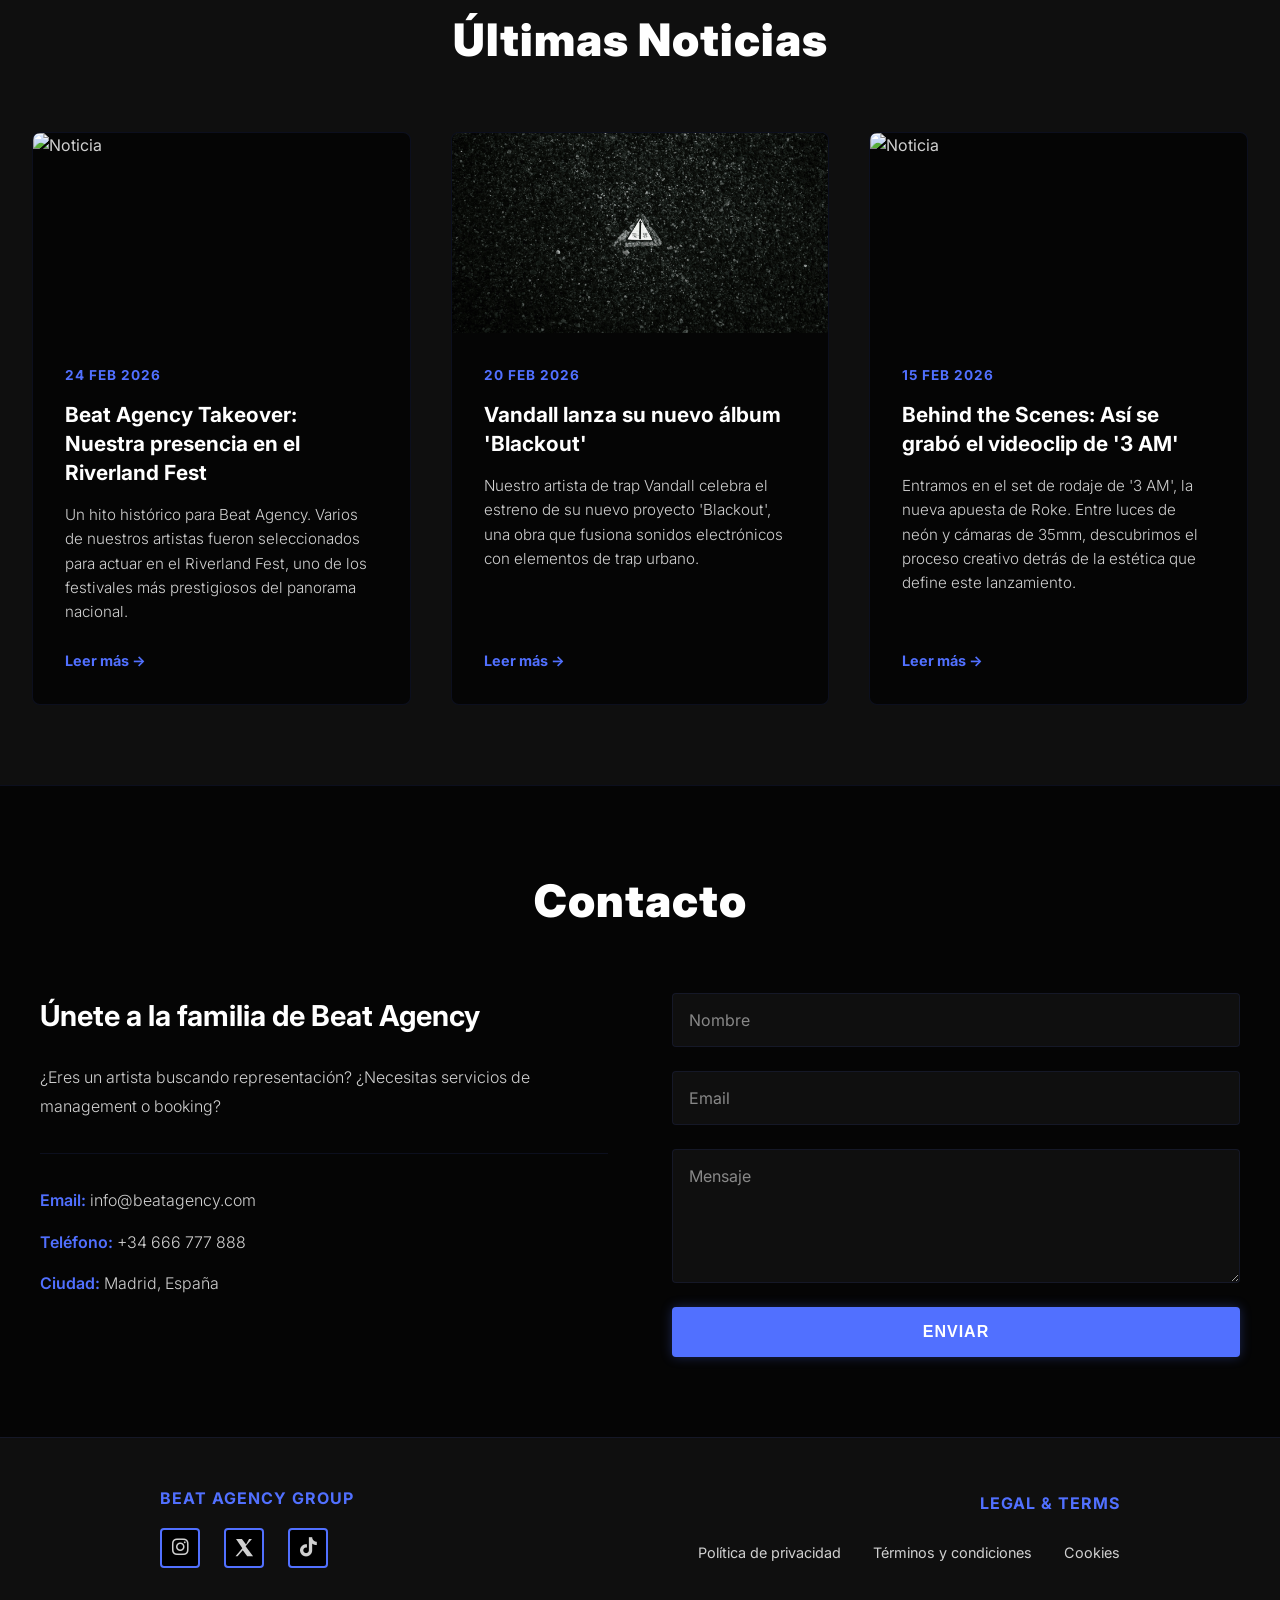
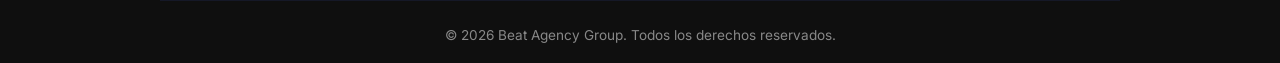
==== commit 7c57ca7f: "Update index.html" ====
--- a/index.html
+++ b/index.html
@@ -15,7 +15,7 @@
       <!-- Logo Left -->
       <div class="navbar-logo-section">
         <a href="#hero" class="navbar-logo">
-          <img src="/extras/logo.png" alt="Beat Agency Group" class="logo-img">
+          <img src="logo.png" alt="Beat Agency Group" class="logo-img">
           <span class="logo-text">BEAT AGENCY</span>
         </a>
       </div>
@@ -59,7 +59,7 @@
   <!-- Hero Section -->
   <section class="hero" id="hero">
     <div class="hero-slider">
-      <div class="hero-slide active" style="background-image: url('/extras/hero.jpg')"></div>
+      <div class="hero-slide active" style="background-image: url('hero.jpg')"></div>
     </div>
     <div class="hero-overlay"></div>
     <div class="hero-content">
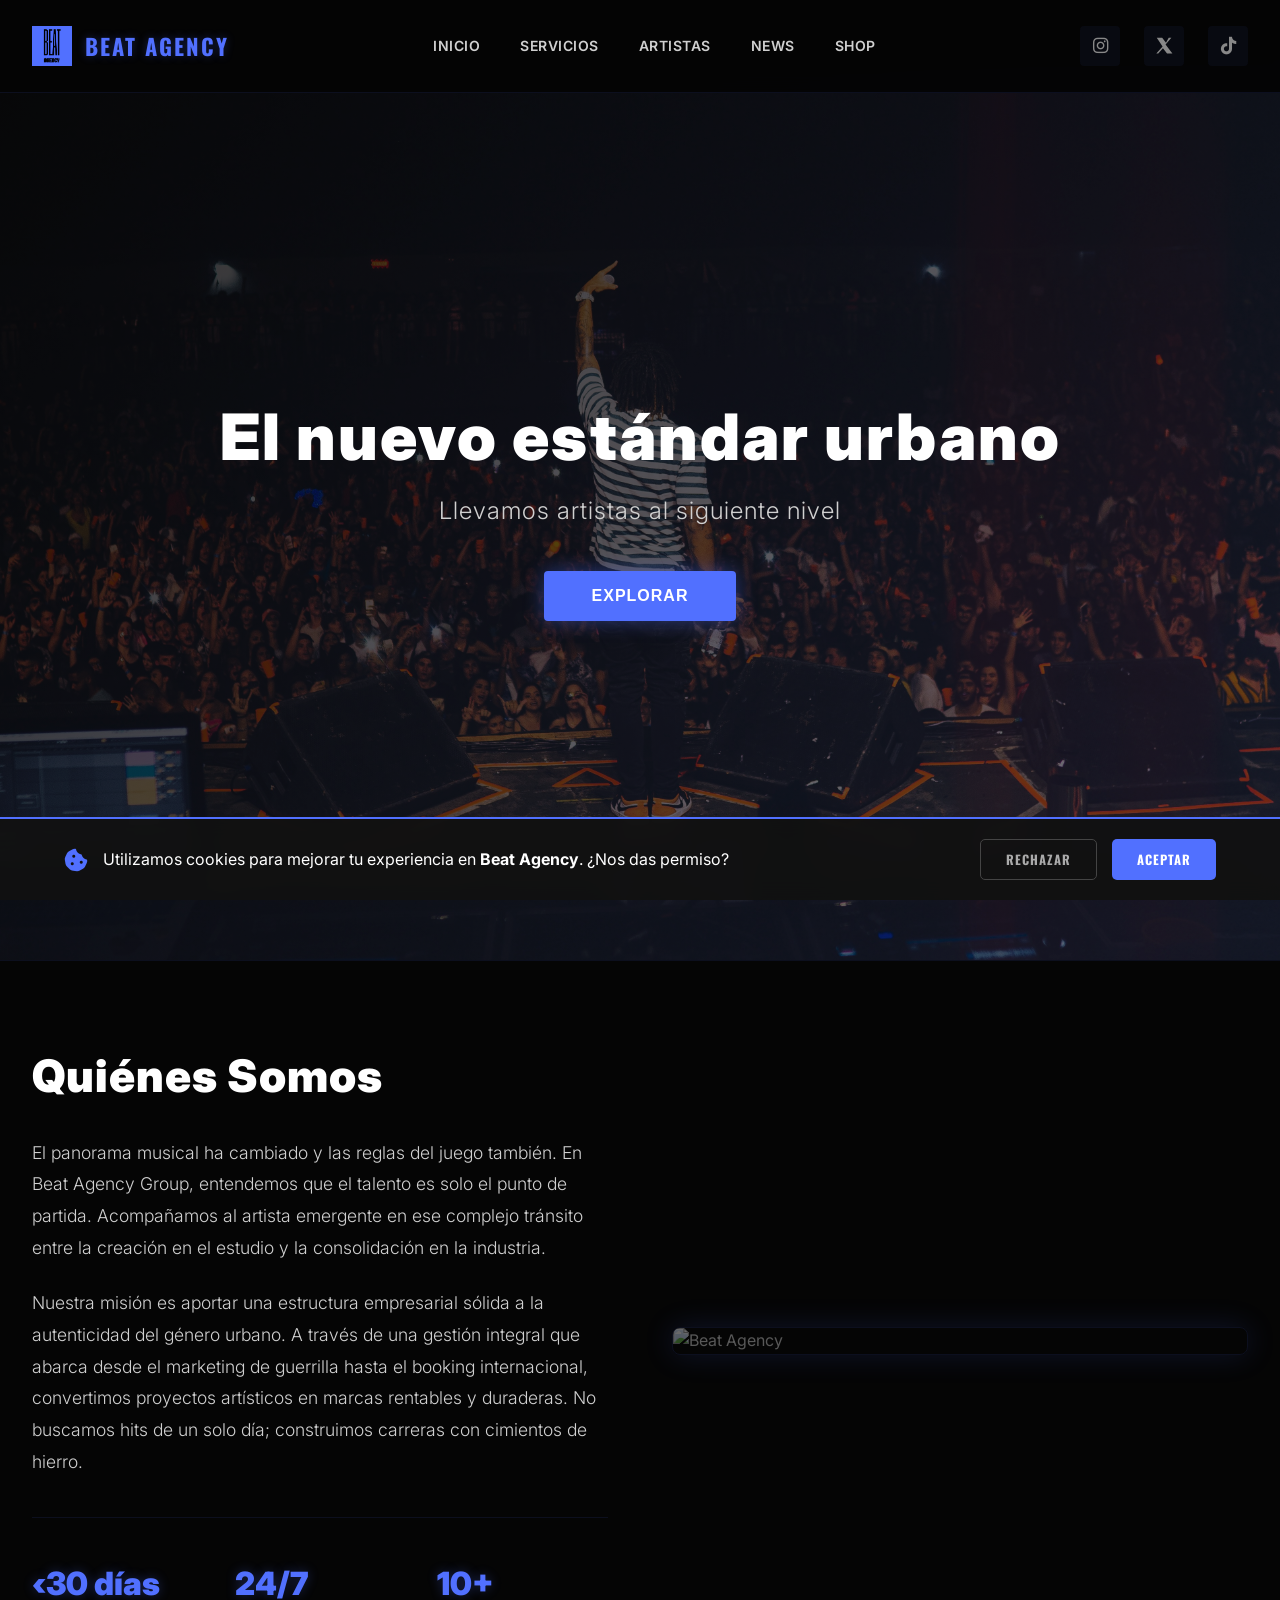
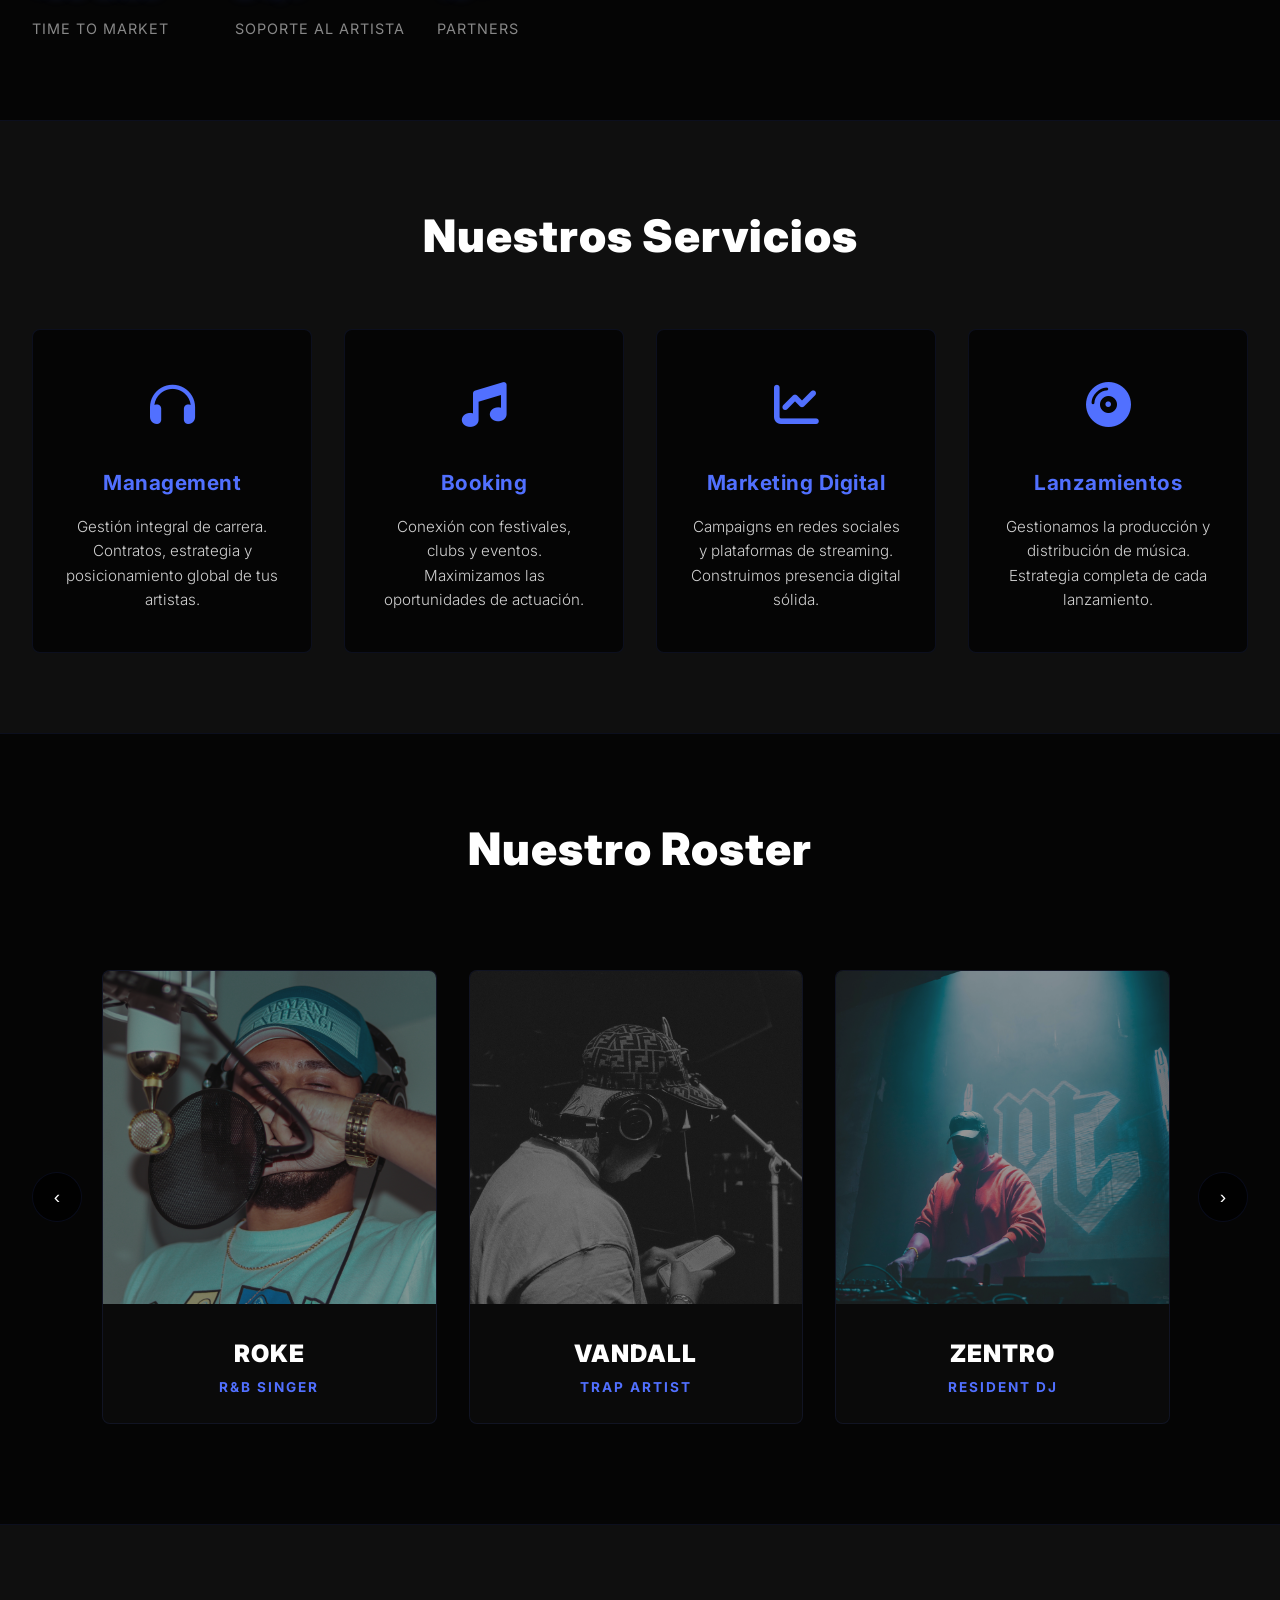
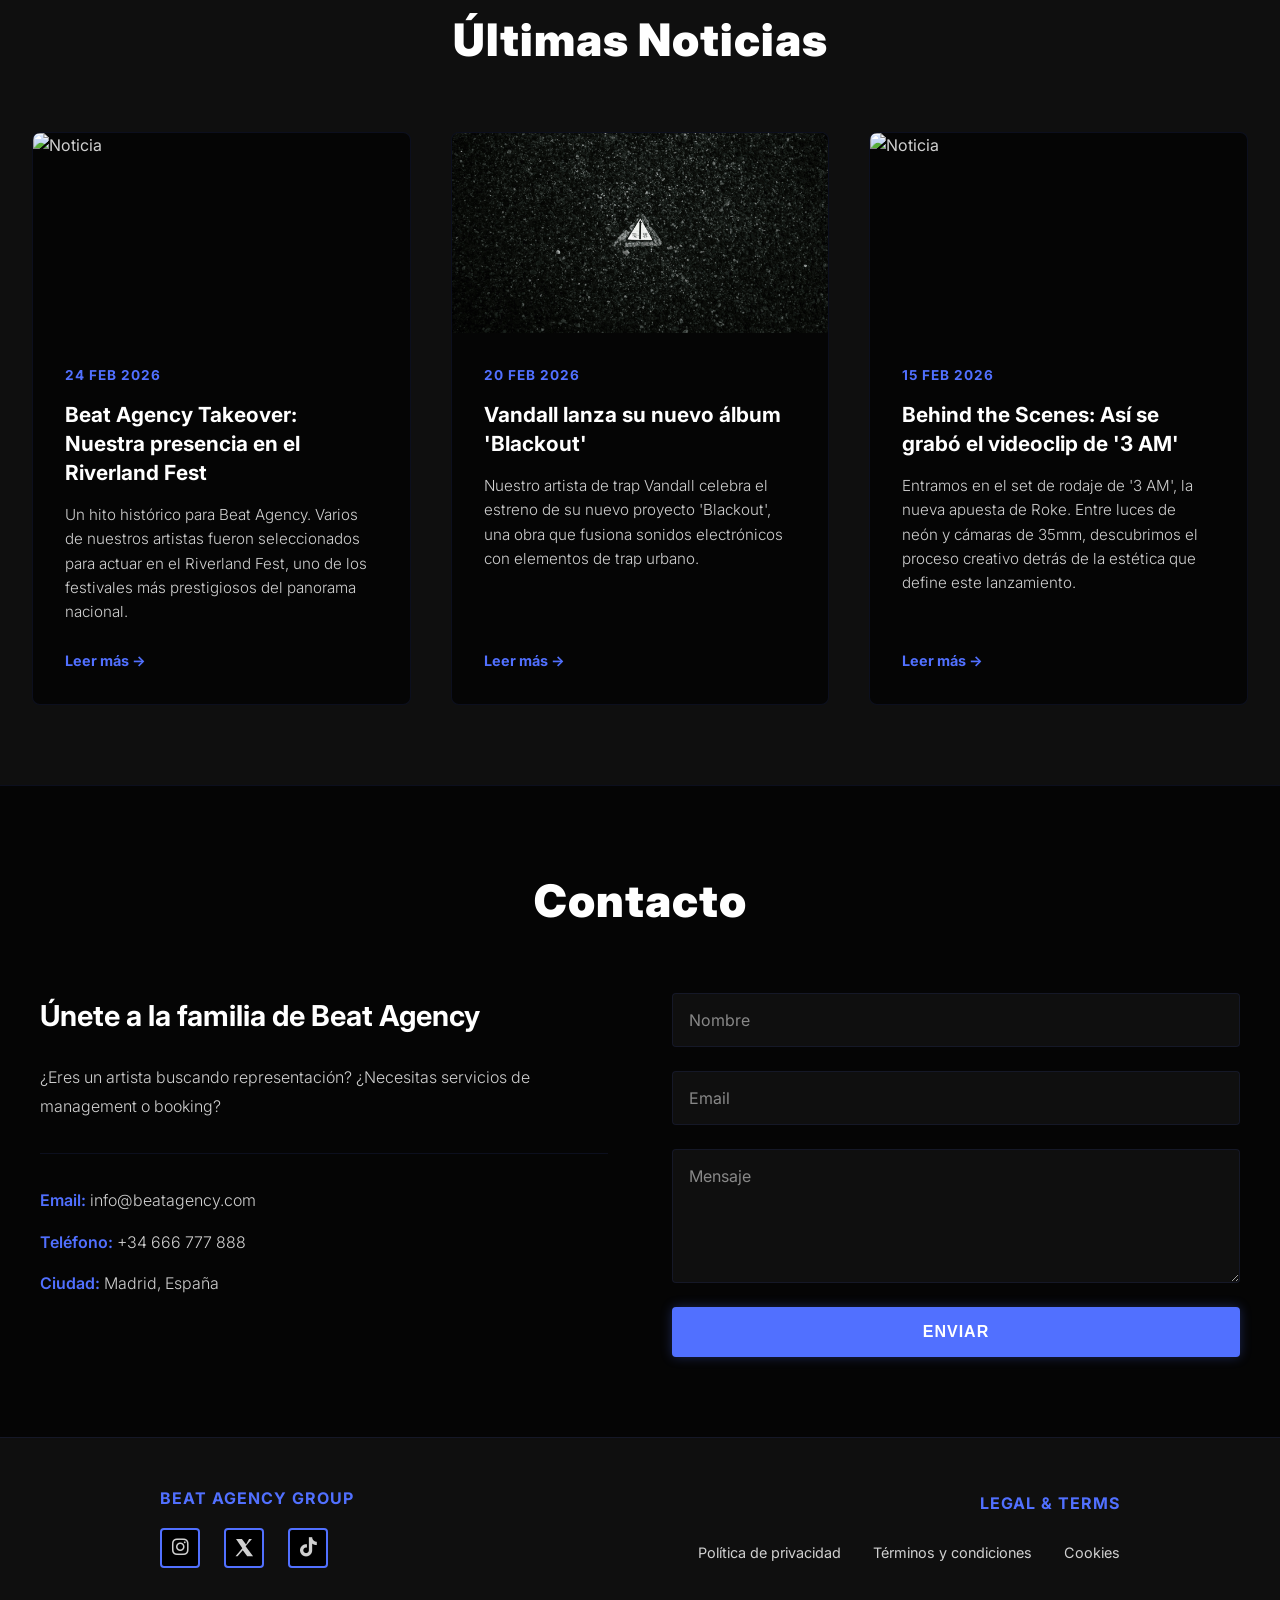
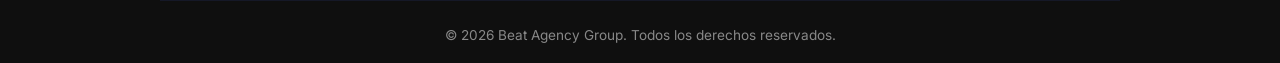
==== commit afedb135: "Update index.html" ====
--- a/index.html
+++ b/index.html
@@ -33,7 +33,7 @@
           <a href="#services" class="navbar-link">Servicios</a>
           <a href="#roster" class="navbar-link">Artistas</a>
           <a href="#news" class="navbar-link">News</a>
-          <a href="tienda/shop.html" class="navbar-link">Shop</a>
+          <a href="shop.html" class="navbar-link">Shop</a>
         </nav>
       </div>
 
@@ -92,7 +92,7 @@
         </div>
       </div>
       <div class="about-image">
-        <img src="extras/intro.jpg" alt="Beat Agency">
+        <img src="intro.jpg" alt="Beat Agency">
       </div>
     </div>
   </section>
@@ -136,7 +136,7 @@
             
             <div class="carousel-track">
                 <div class="artist-card">
-                    <img src="extras/artistas/cantante1.jpg" alt="Roke">
+                    <img src="cantante1.jpg" alt="Roke">
                     <div class="artist-info">
                         <h3>ROKE</h3>
                         <p>R&B Singer</p>
@@ -144,7 +144,7 @@
                 </div>
 
                 <div class="artist-card">
-                    <img src="extras/artistas/cantante2.jpg" alt="Vandall">
+                    <img src="cantante2.jpg" alt="Vandall">
                     <div class="artist-info">
                         <h3>VANDALL</h3>
                         <p>Trap Artist</p>
@@ -152,7 +152,7 @@
                 </div>
 
                 <div class="artist-card">
-                    <img src="extras/artistas/cantante3.jpg" alt="Zentro">
+                    <img src="cantante3.jpg" alt="Zentro">
                     <div class="artist-info">
                         <h3>ZENTRO</h3>
                         <p>Resident DJ</p>
@@ -160,7 +160,7 @@
                 </div>
 
                 <div class="artist-card">
-                    <img src="extras/artistas/cantante4.jpg" alt="Vix">
+                    <img src="cantante4.jpg" alt="Vix">
                     <div class="artist-info">
                         <h3>VIX</h3>
                         <p>Resident DJ</p>
@@ -168,7 +168,7 @@
                 </div>
 
                 <div class="artist-card">
-                    <img src="extras/artistas/cantante5.jpg" alt="DRK">
+                    <img src="cantante5.jpg" alt="DRK">
                     <div class="artist-info">
                         <h3>DRK</h3>
                         <p>Producer</p>
@@ -176,7 +176,7 @@
                 </div>
 
                 <div class="artist-card">
-                    <img src="extras/artistas/cantante6.jpg" alt="Zayd">
+                    <img src="cantante6.jpg" alt="Zayd">
                     <div class="artist-info">
                         <h3>ZAYD</h3>
                         <p>Producer</p>
@@ -196,35 +196,35 @@
       <div class="news-grid">
         <article class="news-card">
           <div class="news-image">
-            <img src="extras/noticias/noticias1.jpg" alt="Noticia">
+            <img src="noticias1.jpg" alt="Noticia">
           </div>
           <div class="news-content">
             <span class="news-date">24 Feb 2026</span>
             <h3>Beat Agency Takeover: Nuestra presencia en el Riverland Fest</h3>
             <p>Un hito histórico para Beat Agency. Varios de nuestros artistas fueron seleccionados para actuar en el Riverland Fest, uno de los festivales más prestigiosos del panorama nacional.</p>
-            <a href="noticias/noticia1.html" class="news-link">Leer más →</a>
+            <a href="noticia1.html" class="news-link">Leer más →</a>
           </div>
         </article>
         <article class="news-card">
           <div class="news-image">
-            <img src="extras/noticias/blackout.jpg" alt="Noticia">
+            <img src="blackout.jpg" alt="Noticia">
           </div>
           <div class="news-content">
             <span class="news-date">20 Feb 2026</span>
             <h3>Vandall lanza su nuevo álbum 'Blackout'</h3>
             <p>Nuestro artista de trap Vandall celebra el estreno de su nuevo proyecto 'Blackout', una obra que fusiona sonidos electrónicos con elementos de trap urbano.</p>
-            <a href="noticias/noticia2.html" class="news-link">Leer más →</a>
+            <a href="noticia2.html" class="news-link">Leer más →</a>
           </div>
         </article>
         <article class="news-card">
           <div class="news-image">
-            <img src="extras/noticias/noticias2.jpg" alt="Noticia">
+            <img src="noticias2.jpg" alt="Noticia">
           </div>
           <div class="news-content">
             <span class="news-date">15 Feb 2026</span>
             <h3>Behind the Scenes: Así se grabó el videoclip de '3 AM'</h3>
             <p>Entramos en el set de rodaje de '3 AM', la nueva apuesta de Roke. Entre luces de neón y cámaras de 35mm, descubrimos el proceso creativo detrás de la estética que define este lanzamiento.</p>
-            <a href="noticias/noticia3.html" class="news-link">Leer más →</a>
+            <a href="noticia3.html" class="news-link">Leer más →</a>
           </div>
         </article>
       </div>
